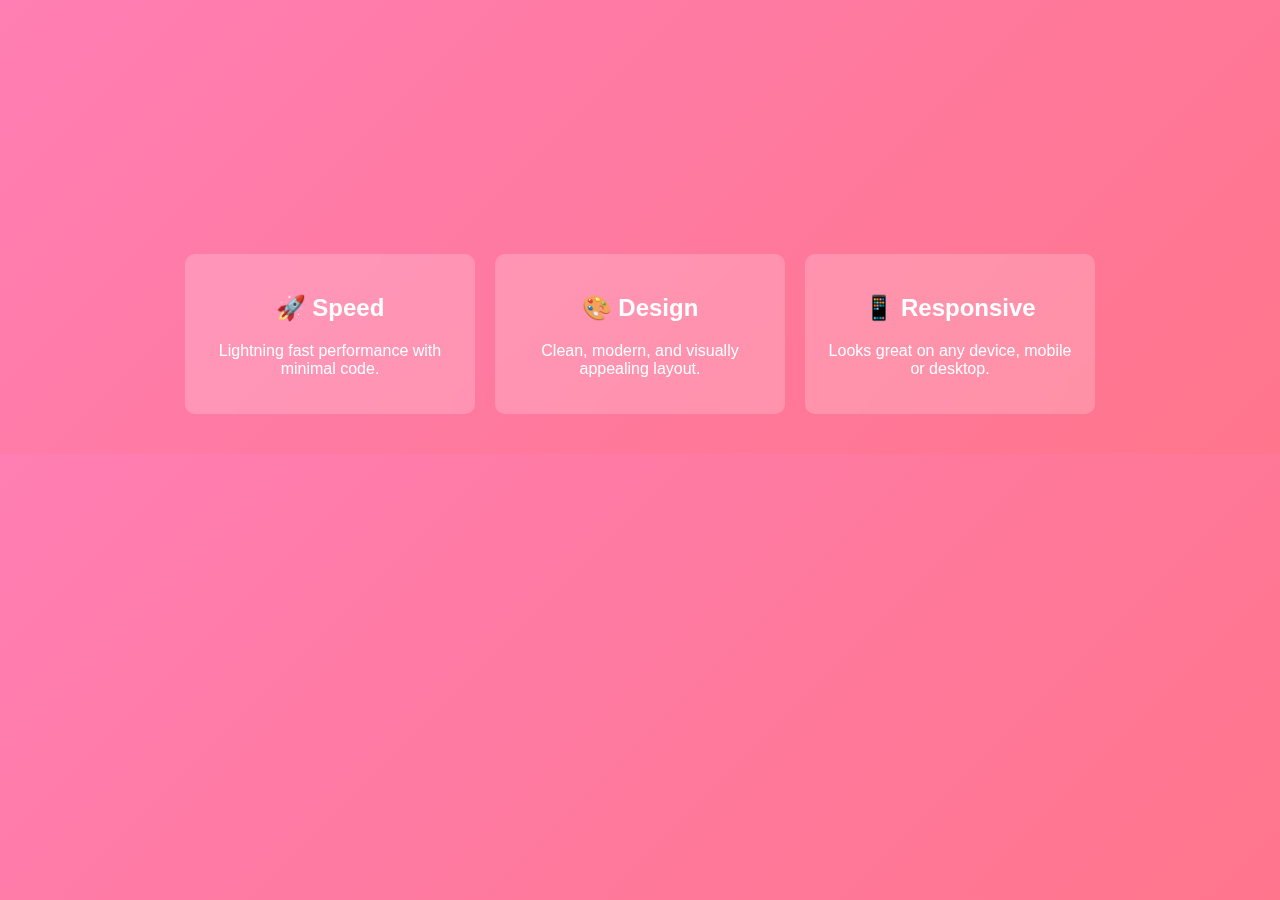
==== index.html @ 3ca34408 "Update index.html" ====
<!DOCTYPE html>
<html lang="en">
<head>
    <meta charset="UTF-8">
    <meta name="viewport" content="width=device-width, initial-scale=1.0">
    <title>Cool Display Website</title>
    <link rel="stylesheet" href="styles.css">
</head>
<body>

    <header>
        <h1 class="fade-in">Welcome to the Coolest Website!</h1>
        <p class="fade-in">Showcasing things in style.</p>
    </header>

    <section class="cards">
        <div class="card">
            <h2>🚀 Speed</h2>
            <p>Lightning fast performance with minimal code.</p>
        </div>
        <div class="card">
            <h2>🎨 Design</h2>
            <p>Clean, modern, and visually appealing layout.</p>
        </div>
        <div class="card">
            <h2>📱 Responsive</h2>
            <p>Looks great on any device, mobile or desktop.</p>
        </div>
    </section>

    <script src="script.js"></script>
</body>
</html>
---- styles.css ----
body {
    font-family: Arial, sans-serif;
    margin: 0;
    padding: 0;
    background: linear-gradient(135deg, #ff7eb3, #ff758c);
    color: white;
    text-align: center;
}

header {
    padding: 50px 20px;
}

.fade-in {
    opacity: 0;
    animation: fadeIn 1.5s ease-in forwards;
}

@keyframes fadeIn {
    from { opacity: 0; transform: translateY(-20px); }
    to { opacity: 1; transform: translateY(0); }
}

.cards {
    display: flex;
    justify-content: center;
    gap: 20px;
    padding: 40px;
    flex-wrap: wrap;
}

.card {
    background: rgba(255, 255, 255, 0.2);
    padding: 20px;
    border-radius: 10px;
    backdrop-filter: blur(10px);
    width: 250px;
    transition: transform 0.3s ease;
}

.card:hover {
    transform: scale(1.05);
}
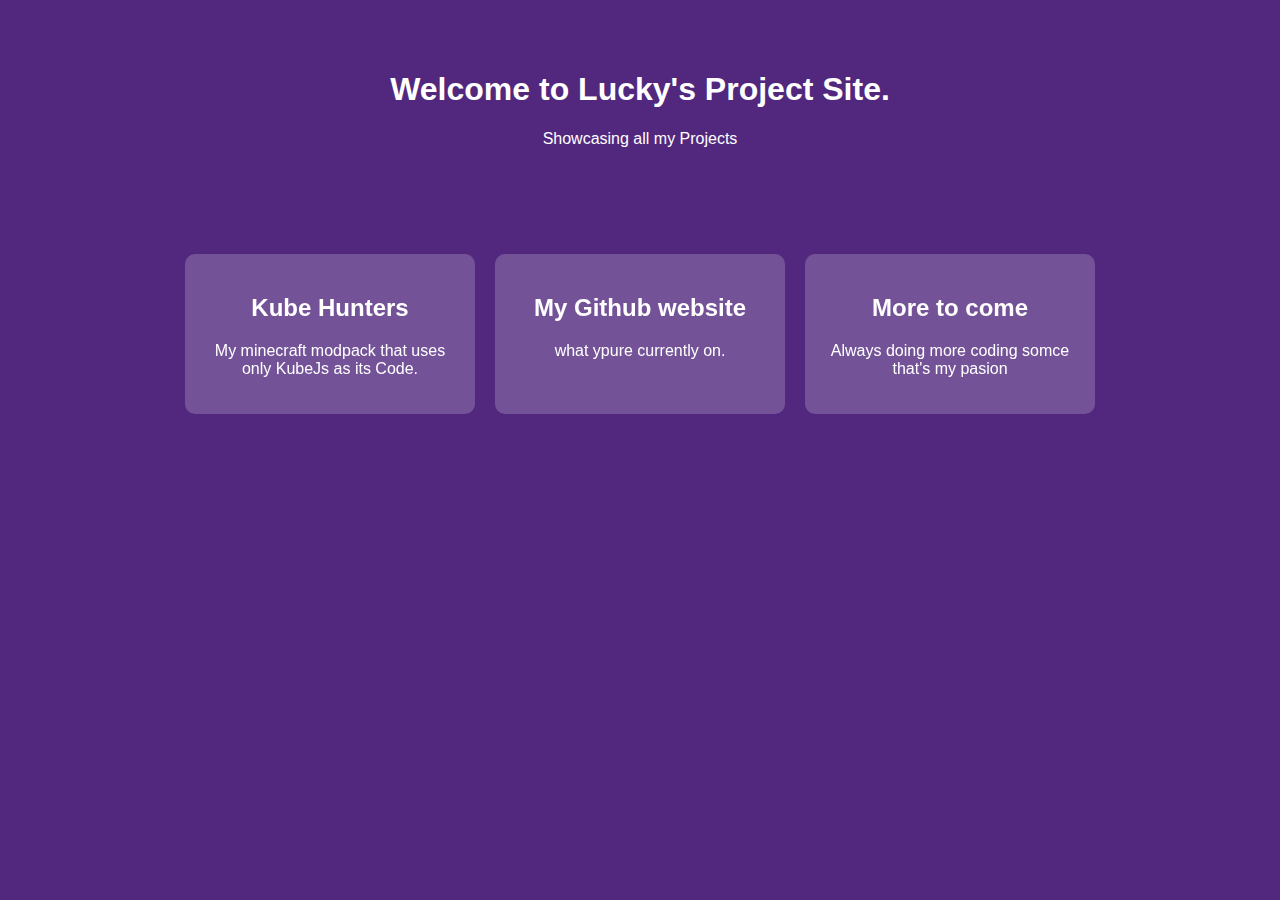
==== commit 907a18d0: "Update index.html" ====
--- a/index.html
+++ b/index.html
@@ -3,28 +3,28 @@
 <head>
     <meta charset="UTF-8">
     <meta name="viewport" content="width=device-width, initial-scale=1.0">
-    <title>Cool Display Website</title>
+    <title>Lucky's Project repo</title>
     <link rel="stylesheet" href="styles.css">
 </head>
 <body>
 
     <header>
-        <h1 class="fade-in">Welcome to the Coolest Website!</h1>
-        <p class="fade-in">Showcasing things in style.</p>
+        <h1 class="fade-in">Welcome to Lucky's Project Site.</h1>
+        <p class="fade-in">Showcasing all my Projects</p>
     </header>
 
     <section class="cards">
         <div class="card">
-            <h2>🚀 Speed</h2>
-            <p>Lightning fast performance with minimal code.</p>
+            <h2>Kube Hunters</h2>
+            <p>My minecraft modpack that uses only KubeJs as its Code.</p>
         </div>
         <div class="card">
-            <h2>🎨 Design</h2>
-            <p>Clean, modern, and visually appealing layout.</p>
+            <h2>My Github website</h2>
+            <p>what ypure currently on.</p>
         </div>
         <div class="card">
-            <h2>📱 Responsive</h2>
-            <p>Looks great on any device, mobile or desktop.</p>
+            <h2>More to come</h2>
+            <p>Always doing more coding somce that's my pasion</p>
         </div>
     </section>
 
--- a/styles.css
+++ b/styles.css
@@ -2,7 +2,7 @@
     font-family: Arial, sans-serif;
     margin: 0;
     padding: 0;
-    background: linear-gradient(135deg, #ff7eb3, #ff758c);
+    background: #52277E; /* Updated Background Color */
     color: white;
     text-align: center;
 }
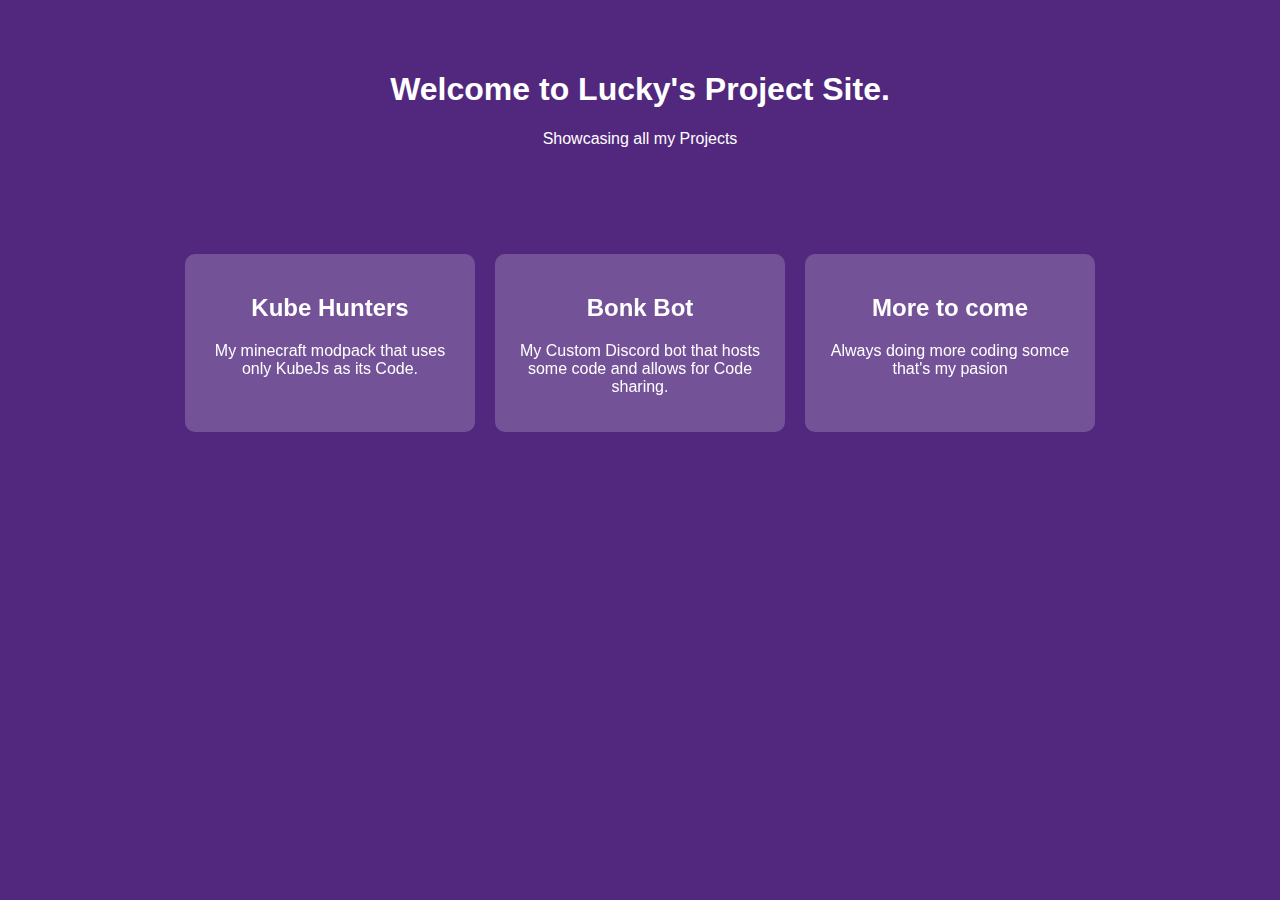
==== commit a2879415: "Update index.html" ====
--- a/index.html
+++ b/index.html
@@ -19,8 +19,8 @@
             <p>My minecraft modpack that uses only KubeJs as its Code.</p>
         </div>
         <div class="card">
-            <h2>My Github website</h2>
-            <p>what ypure currently on.</p>
+            <h2>Bonk Bot</h2>
+            <p>My Custom Discord bot that hosts some code and allows for Code sharing.</p>
         </div>
         <div class="card">
             <h2>More to come</h2>
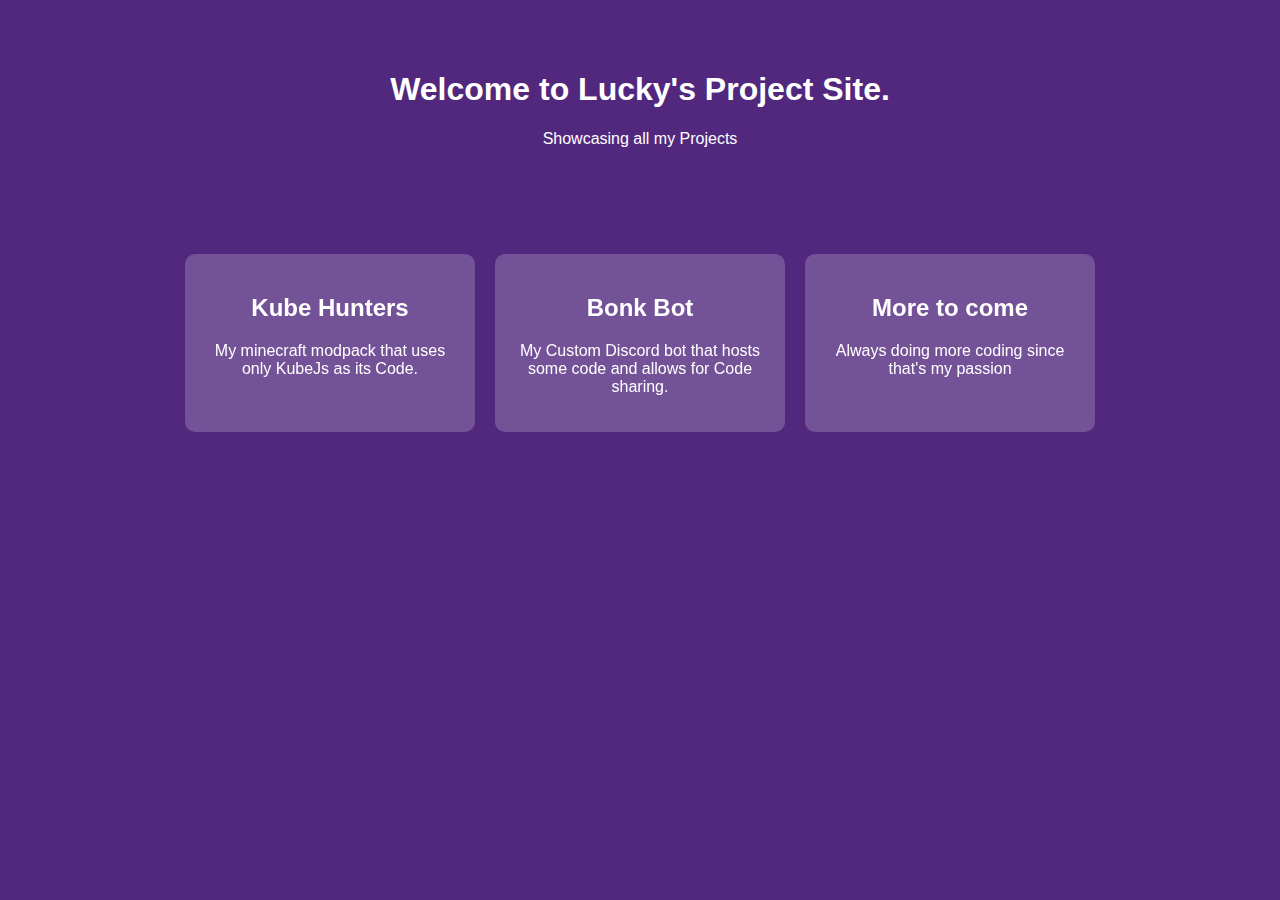
==== commit 061b142f: "Update index.html" ====
--- a/index.html
+++ b/index.html
@@ -24,7 +24,7 @@
         </div>
         <div class="card">
             <h2>More to come</h2>
-            <p>Always doing more coding somce that's my pasion</p>
+            <p>Always doing more coding since that's my passion</p>
         </div>
     </section>
 
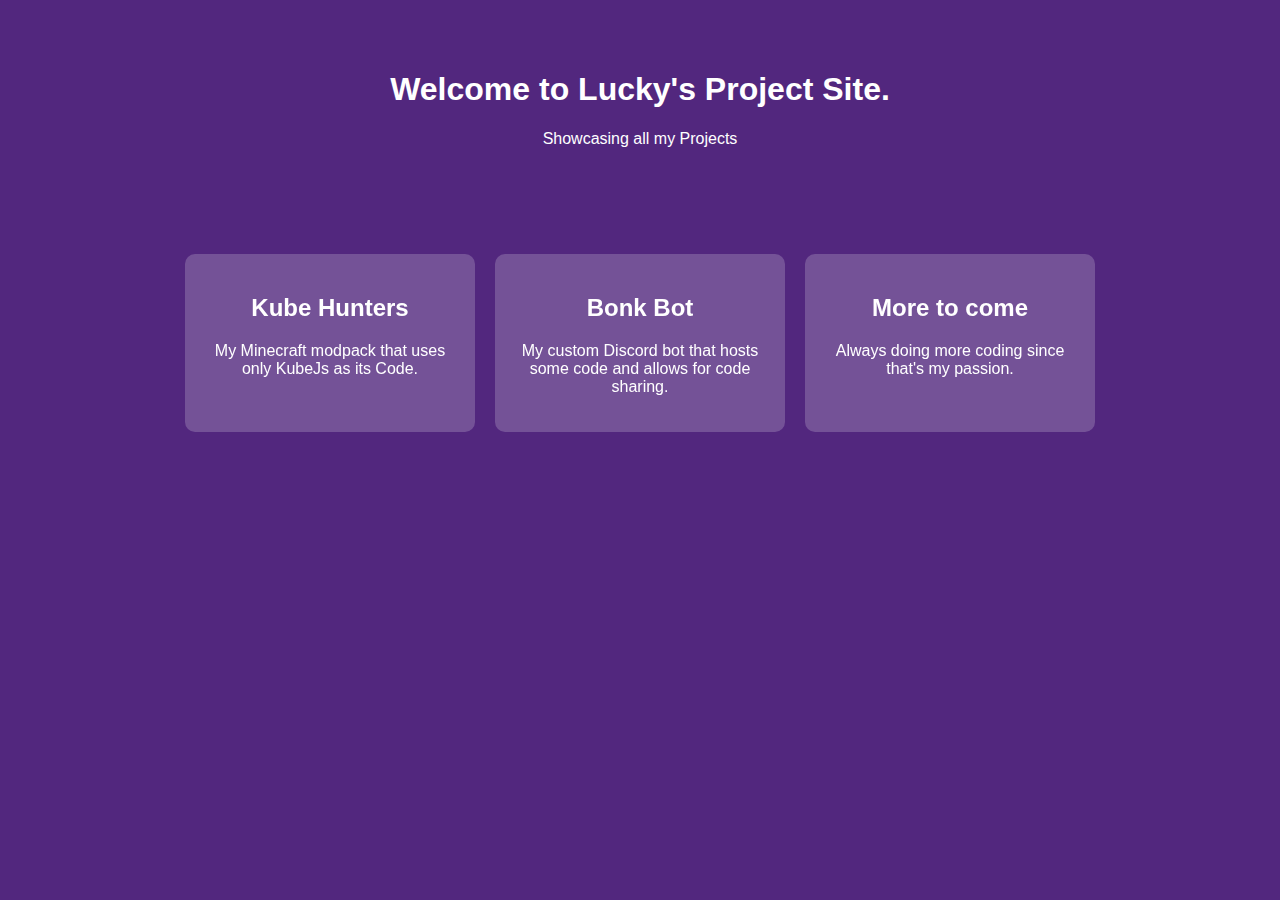
==== commit a5898c97: "update all" ====
--- a/index.html
+++ b/index.html
@@ -3,7 +3,7 @@
 <head>
     <meta charset="UTF-8">
     <meta name="viewport" content="width=device-width, initial-scale=1.0">
-    <title>Lucky's Project repo</title>
+    <title>Lucky's Project Repo</title>
     <link rel="stylesheet" href="styles.css">
 </head>
 <body>
@@ -14,18 +14,18 @@
     </header>
 
     <section class="cards">
-        <div class="card">
+        <a href="projects/kube-hunters.html" class="card">
             <h2>Kube Hunters</h2>
-            <p>My minecraft modpack that uses only KubeJs as its Code.</p>
-        </div>
-        <div class="card">
+            <p>My Minecraft modpack that uses only KubeJs as its Code.</p>
+        </a>
+        <a href="projects/bonk-bot.html" class="card">
             <h2>Bonk Bot</h2>
-            <p>My Custom Discord bot that hosts some code and allows for Code sharing.</p>
-        </div>
-        <div class="card">
+            <p>My custom Discord bot that hosts some code and allows for code sharing.</p>
+        </a>
+        <a href="projects/more-projects.html" class="card">
             <h2>More to come</h2>
-            <p>Always doing more coding since that's my passion</p>
-        </div>
+            <p>Always doing more coding since that's my passion.</p>
+        </a>
     </section>
 
     <script src="script.js"></script>
--- a/styles.css
+++ b/styles.css
@@ -2,7 +2,7 @@
     font-family: Arial, sans-serif;
     margin: 0;
     padding: 0;
-    background: #52277E; /* Updated Background Color */
+    background: #52277E;
     color: white;
     text-align: center;
 }
@@ -36,8 +36,30 @@
     backdrop-filter: blur(10px);
     width: 250px;
     transition: transform 0.3s ease;
+    text-decoration: none;
+    color: white;
+    display: block;
 }
 
 .card:hover {
     transform: scale(1.05);
-}+}
+
+.content {
+    max-width: 600px;
+    margin: 20px auto;
+    text-align: left;
+    background: rgba(255, 255, 255, 0.1);
+    padding: 20px;
+    border-radius: 10px;
+}
+
+.back-button {
+    display: inline-block;
+    margin-top: 20px;
+    padding: 10px 20px;
+    background: white;
+    color: #52277E;
+    text-decoration: none;
+    border-radius: 5px;
+}
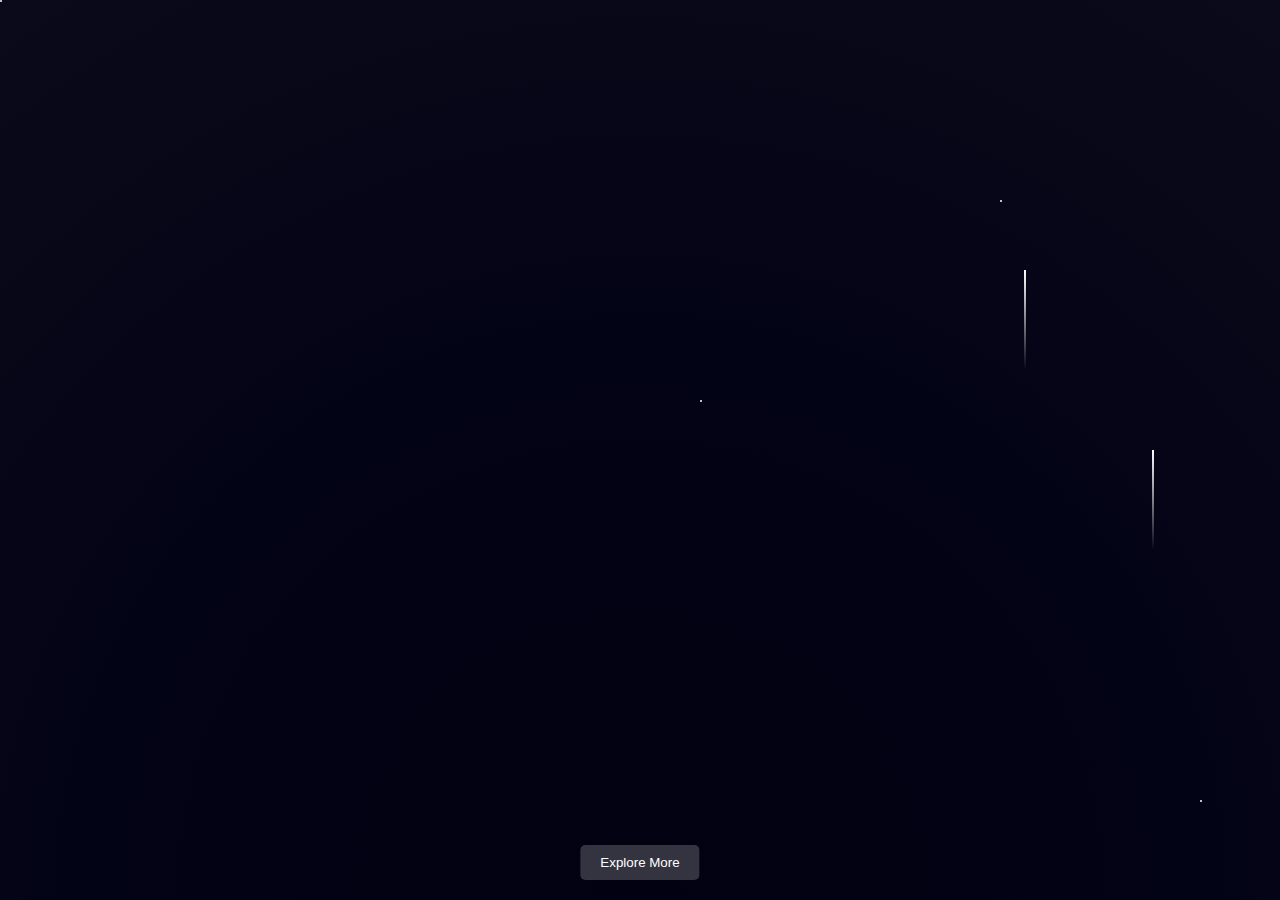
==== commit 6143bc75: "change index.html" ====
--- a/index.html
+++ b/index.html
@@ -3,31 +3,76 @@
 <head>
     <meta charset="UTF-8">
     <meta name="viewport" content="width=device-width, initial-scale=1.0">
-    <title>Lucky's Project Repo</title>
-    <link rel="stylesheet" href="styles.css">
+    <title>Starry Night Landing Page</title>
+    <style>
+        body, html {
+            margin: 0;
+            padding: 0;
+            width: 100%;
+            height: 100%;
+            overflow: hidden;
+            background: radial-gradient(circle at bottom, #020111, #030316, #0a0a1a);
+            color: white;
+            font-family: Arial, sans-serif;
+        }
+
+        .stars {
+            width: 2px;
+            height: 2px;
+            background: white;
+            position: absolute;
+            border-radius: 50%;
+            box-shadow: 
+                1000px 200px white, 
+                1500px 500px white, 
+                1200px 800px white,
+                300px 900px white,
+                700px 400px white;
+            animation: twinkling 2s infinite alternate;
+        }
+
+        @keyframes twinkling {
+            from { opacity: 0.5; }
+            to { opacity: 1; }
+        }
+
+        .shooting-star {
+            position: absolute;
+            width: 2px;
+            height: 100px;
+            background: linear-gradient(white, transparent);
+            animation: shooting 3s ease-in-out infinite;
+        }
+
+        @keyframes shooting {
+            0% { transform: translateX(0) translateY(0) scale(0); opacity: 1; }
+            50% { opacity: 1; }
+            100% { transform: translateX(-100vw) translateY(-100vh) scale(1); opacity: 0; }
+        }
+
+        .button {
+            position: absolute;
+            bottom: 20px;
+            left: 50%;
+            transform: translateX(-50%);
+            padding: 10px 20px;
+            background: rgba(255, 255, 255, 0.2);
+            border: none;
+            border-radius: 5px;
+            color: white;
+            cursor: pointer;
+            transition: background 0.3s ease;
+        }
+
+        .button:hover {
+            background: rgba(255, 255, 255, 0.4);
+        }
+    </style>
 </head>
 <body>
-
-    <header>
-        <h1 class="fade-in">Welcome to Lucky's Project Site.</h1>
-        <p class="fade-in">Showcasing all my Projects</p>
-    </header>
-
-    <section class="cards">
-        <a href="projects/kube-hunters.html" class="card">
-            <h2>Kube Hunters</h2>
-            <p>My Minecraft modpack that uses only KubeJs as its Code.</p>
-        </a>
-        <a href="projects/bonk-bot.html" class="card">
-            <h2>Bonk Bot</h2>
-            <p>My custom Discord bot that hosts some code and allows for code sharing.</p>
-        </a>
-        <a href="projects/more-projects.html" class="card">
-            <h2>More to come</h2>
-            <p>Always doing more coding since that's my passion.</p>
-        </a>
-    </section>
-
-    <script src="script.js"></script>
+    <div class="stars"></div>
+    <div class="shooting-star" style="top: 30%; left: 80%; animation-delay: 2s;"></div>
+    <div class="shooting-star" style="top: 50%; left: 90%; animation-delay: 5s;"></div>
+    <button class="button" onclick="window.location.href='main.html'">Explore More</button>
 </body>
 </html>
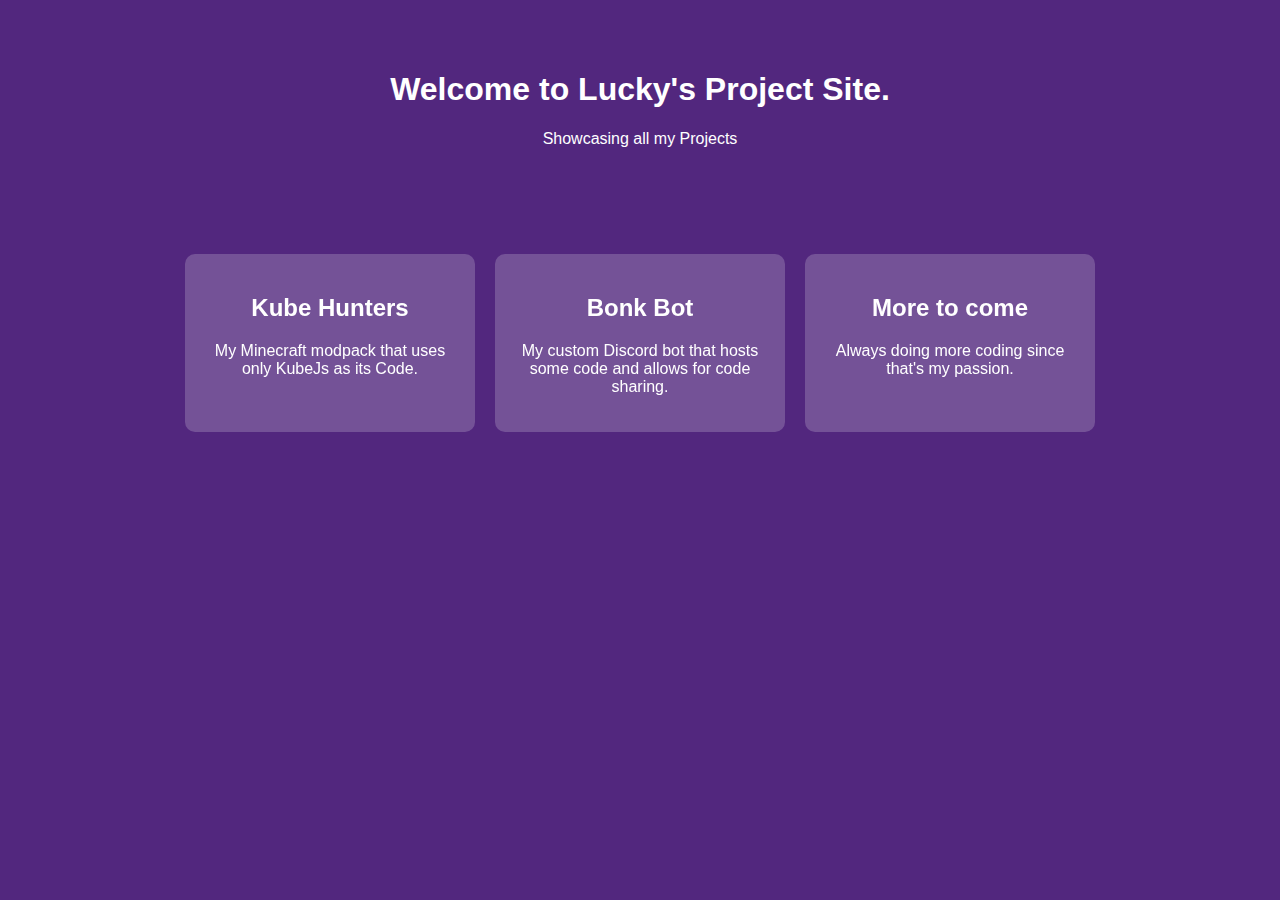
==== commit 6584e90f: "add more-to-come and change index, kube-hunters.html" ====
--- a/index.html
+++ b/index.html
@@ -3,76 +3,31 @@
 <head>
     <meta charset="UTF-8">
     <meta name="viewport" content="width=device-width, initial-scale=1.0">
-    <title>Starry Night Landing Page</title>
-    <style>
-        body, html {
-            margin: 0;
-            padding: 0;
-            width: 100%;
-            height: 100%;
-            overflow: hidden;
-            background: radial-gradient(circle at bottom, #020111, #030316, #0a0a1a);
-            color: white;
-            font-family: Arial, sans-serif;
-        }
-
-        .stars {
-            width: 2px;
-            height: 2px;
-            background: white;
-            position: absolute;
-            border-radius: 50%;
-            box-shadow: 
-                1000px 200px white, 
-                1500px 500px white, 
-                1200px 800px white,
-                300px 900px white,
-                700px 400px white;
-            animation: twinkling 2s infinite alternate;
-        }
-
-        @keyframes twinkling {
-            from { opacity: 0.5; }
-            to { opacity: 1; }
-        }
-
-        .shooting-star {
-            position: absolute;
-            width: 2px;
-            height: 100px;
-            background: linear-gradient(white, transparent);
-            animation: shooting 3s ease-in-out infinite;
-        }
-
-        @keyframes shooting {
-            0% { transform: translateX(0) translateY(0) scale(0); opacity: 1; }
-            50% { opacity: 1; }
-            100% { transform: translateX(-100vw) translateY(-100vh) scale(1); opacity: 0; }
-        }
-
-        .button {
-            position: absolute;
-            bottom: 20px;
-            left: 50%;
-            transform: translateX(-50%);
-            padding: 10px 20px;
-            background: rgba(255, 255, 255, 0.2);
-            border: none;
-            border-radius: 5px;
-            color: white;
-            cursor: pointer;
-            transition: background 0.3s ease;
-        }
-
-        .button:hover {
-            background: rgba(255, 255, 255, 0.4);
-        }
-    </style>
+    <title>Lucky's Project Repo</title>
+    <link rel="stylesheet" href="styles.css">
 </head>
 <body>
-    <div class="stars"></div>
-    <div class="shooting-star" style="top: 30%; left: 80%; animation-delay: 2s;"></div>
-    <div class="shooting-star" style="top: 50%; left: 90%; animation-delay: 5s;"></div>
-    <button class="button" onclick="window.location.href='main.html'">Explore More</button>
+
+    <header>
+        <h1 class="fade-in">Welcome to Lucky's Project Site.</h1>
+        <p class="fade-in">Showcasing all my Projects</p>
+    </header>
+
+    <section class="cards">
+        <a href="projects/kube-hunters.html" class="card">
+            <h2>Kube Hunters</h2>
+            <p>My Minecraft modpack that uses only KubeJs as its Code.</p>
+        </a>
+        <a href="projects/bonk-bot.html" class="card">
+            <h2>Bonk Bot</h2>
+            <p>My custom Discord bot that hosts some code and allows for code sharing.</p>
+        </a>
+        <a href="projects/more-to-come.html" class="card">
+            <h2>More to come</h2>
+            <p>Always doing more coding since that's my passion.</p>
+        </a>
+    </section>
+
+    <script src="script.js"></script>
 </body>
 </html>
--- a/styles.css
+++ b/styles.css
@@ -0,0 +1,74 @@
+body {
+    font-family: Arial, sans-serif;
+    margin: 0;
+    padding: 0;
+    background: #52277E;
+    color: white;
+    text-align: center;
+}
+
+header {
+    padding: 50px 20px;
+}
+
+.fade-in {
+    opacity: 0;
+    animation: fadeIn 1.5s ease-in forwards;
+}
+
+@keyframes fadeIn {
+    from { opacity: 0; transform: translateY(-20px); }
+    to { opacity: 1; transform: translateY(0); }
+}
+
+.cards {
+    display: flex;
+    justify-content: center;
+    gap: 20px;
+    padding: 40px;
+    flex-wrap: wrap;
+}
+
+.card {
+    background: rgba(255, 255, 255, 0.2);
+    padding: 20px;
+    border-radius: 10px;
+    backdrop-filter: blur(10px);
+    width: 250px;
+    transition: transform 0.3s ease;
+    text-decoration: none;
+    color: white;
+    display: block;
+}
+
+.card:hover {
+    transform: scale(1.05);
+}
+
+.content {
+    max-width: 600px;
+    margin: 20px auto;
+    text-align: left;
+    background: rgba(255, 255, 255, 0.1);
+    padding: 20px;
+    border-radius: 10px;
+}
+
+.back-button {
+    display: inline-block;
+    margin-top: 20px;
+    padding: 12px 24px;
+    background: white;
+    color: #52277E;
+    text-decoration: none;
+    border-radius: 5px;
+    font-weight: bold;
+    transition: background 0.3s ease, color 0.3s ease;
+}
+
+.back-button:hover {
+    background: #ffdd57;
+    color: #52277E;
+    cursor: pointer;
+}
+
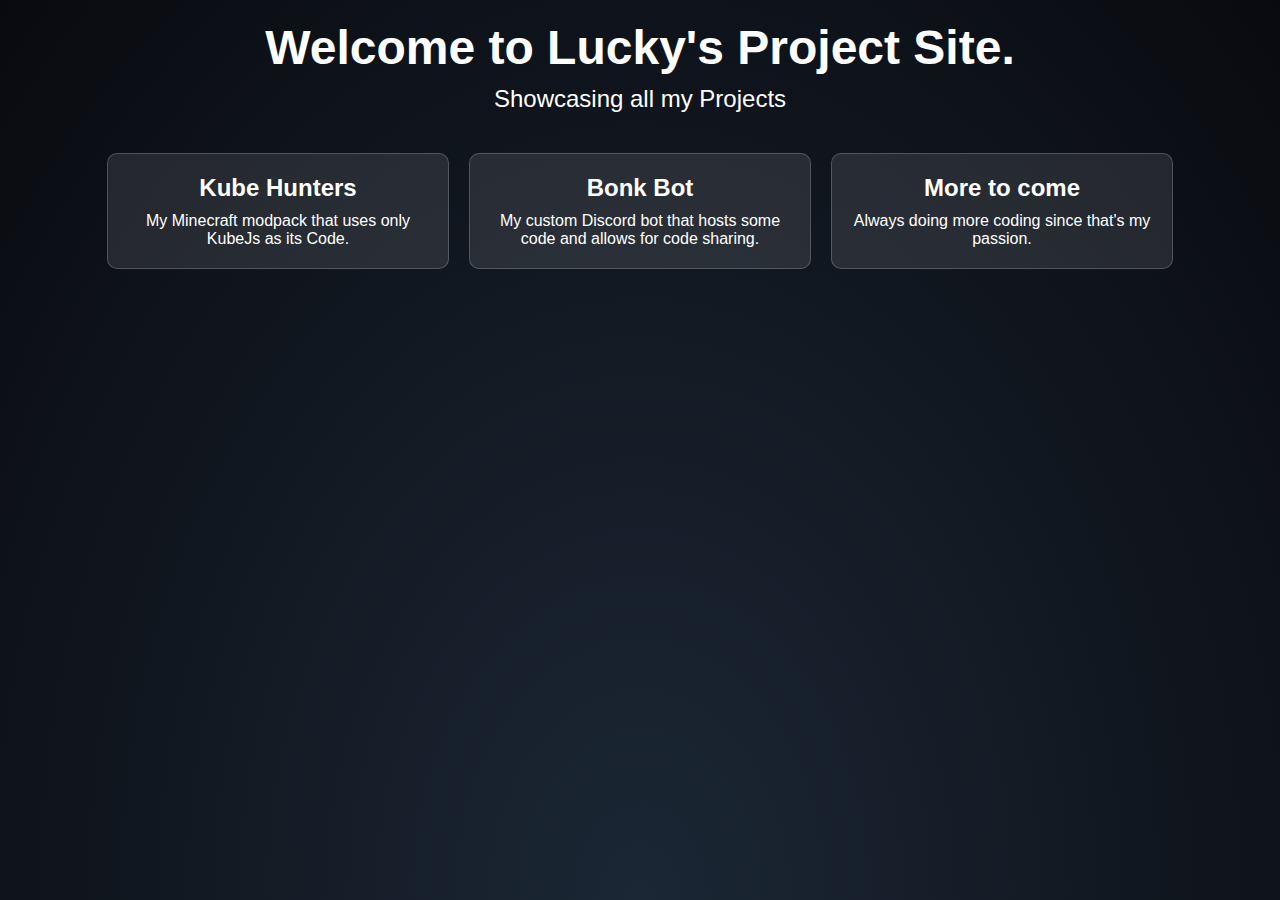
==== commit 13c2c79f: "update index.html" ====
--- a/index.html
+++ b/index.html
@@ -1,33 +1,219 @@
 <!DOCTYPE html>
 <html lang="en">
 <head>
-    <meta charset="UTF-8">
-    <meta name="viewport" content="width=device-width, initial-scale=1.0">
-    <title>Lucky's Project Repo</title>
-    <link rel="stylesheet" href="styles.css">
+  <meta charset="UTF-8">
+  <meta name="viewport" content="width=device-width, initial-scale=1.0">
+  <title>Lucky's Project Repo</title>
+  <style>
+    body, html {
+      margin: 0;
+      padding: 0;
+      height: 100%;
+      overflow: hidden;
+      background: radial-gradient(ellipse at bottom, #1b2735 0%, #090a0f 100%);
+      color: white;
+      font-family: Arial, sans-serif;
+    }
+
+    .stars {
+      position: absolute;
+      top: 0;
+      left: 0;
+      width: 100%;
+      height: 100%;
+      background: transparent;
+      overflow: hidden;
+      z-index: -1;
+    }
+
+    .star {
+      position: absolute;
+      background: white;
+      border-radius: 50%;
+      animation: twinkle linear infinite;
+    }
+
+    .shooting-star {
+      position: absolute;
+      width: 2px;
+      height: 2px;
+      background: white;
+      opacity: 0;
+      animation: shoot linear infinite;
+    }
+
+    @keyframes twinkle {
+      0%, 100% { opacity: 0.5; }
+      50% { opacity: 1; }
+    }
+
+    @keyframes shoot {
+      0% {
+        opacity: 0;
+        transform: translateX(0) translateY(0);
+      }
+      10% {
+        opacity: 1;
+      }
+      90% {
+        opacity: 1;
+      }
+      100% {
+        opacity: 0;
+        transform: translateX(100vw) translateY(100vh);
+      }
+    }
+
+    header {
+      text-align: center;
+      padding: 20px;
+      position: relative;
+      z-index: 1;
+    }
+
+    header h1 {
+      font-size: 3rem;
+      margin: 0;
+      animation: fade-in 2s ease-in;
+    }
+
+    header p {
+      font-size: 1.5rem;
+      margin: 10px 0 0;
+      animation: fade-in 2s ease-in;
+    }
+
+    @keyframes fade-in {
+      0% { opacity: 0; }
+      100% { opacity: 1; }
+    }
+
+    .cards {
+      display: flex;
+      justify-content: center;
+      gap: 20px;
+      padding: 20px;
+      position: relative;
+      z-index: 1;
+    }
+
+    .card {
+      background: rgba(255, 255, 255, 0.1);
+      border: 1px solid rgba(255, 255, 255, 0.2);
+      border-radius: 10px;
+      padding: 20px;
+      width: 300px;
+      text-align: center;
+      text-decoration: none;
+      color: white;
+      transition: transform 0.3s ease, background 0.3s ease;
+    }
+
+    .card:hover {
+      transform: scale(1.05);
+      background: rgba(255, 255, 255, 0.2);
+    }
+
+    .card h2 {
+      margin: 0 0 10px;
+      font-size: 1.5rem;
+    }
+
+    .card p {
+      margin: 0;
+      font-size: 1rem;
+    }
+    .sparkle {
+    position: absolute;
+    background: white;
+    border-radius: 50%;
+    opacity: 0;
+    animation: sparkle 2s infinite;
+    }
+
+    @keyframes sparkle {
+    0%, 100% {
+        transform: scale(0.5);
+        opacity: 0;
+    }
+    50% {
+        transform: scale(1.5);
+        opacity: 1;
+    }
+    }
+  </style>
 </head>
 <body>
-
-    <header>
-        <h1 class="fade-in">Welcome to Lucky's Project Site.</h1>
-        <p class="fade-in">Showcasing all my Projects</p>
-    </header>
-
-    <section class="cards">
-        <a href="projects/kube-hunters.html" class="card">
-            <h2>Kube Hunters</h2>
-            <p>My Minecraft modpack that uses only KubeJs as its Code.</p>
-        </a>
-        <a href="projects/bonk-bot.html" class="card">
-            <h2>Bonk Bot</h2>
-            <p>My custom Discord bot that hosts some code and allows for code sharing.</p>
-        </a>
-        <a href="projects/more-to-come.html" class="card">
-            <h2>More to come</h2>
-            <p>Always doing more coding since that's my passion.</p>
-        </a>
-    </section>
-
-    <script src="script.js"></script>
+  <div class="stars" id="stars"></div>
+  <div class="shooting-stars" id="shooting-stars"></div>
+
+  <header>
+    <h1 class="fade-in">Welcome to Lucky's Project Site.</h1>
+    <p class="fade-in">Showcasing all my Projects</p>
+  </header>
+
+  <section class="cards">
+    <a href="projects/kube-hunters.html" class="card">
+      <h2>Kube Hunters</h2>
+      <p>My Minecraft modpack that uses only KubeJs as its Code.</p>
+    </a>
+    <a href="projects/bonk-bot.html" class="card">
+      <h2>Bonk Bot</h2>
+      <p>My custom Discord bot that hosts some code and allows for code sharing.</p>
+    </a>
+    <a href="projects/more-to-come.html" class="card">
+      <h2>More to come</h2>
+      <p>Always doing more coding since that's my passion.</p>
+    </a>
+  </section>
+
+  <script>
+    // Generate random stars
+    const starsContainer = document.getElementById('stars');
+    const starCount = 200;
+
+    for (let i = 0; i < starCount; i++) {
+      const star = document.createElement('div');
+      star.classList.add('star');
+      star.style.top = `${Math.random() * 100}%`;
+      star.style.left = `${Math.random() * 100}%`;
+      star.style.width = `${Math.random() * 3}px`;
+      star.style.height = star.style.width;
+      star.style.animationDuration = `${Math.random() * 3 + 1}s`;
+      starsContainer.appendChild(star);
+    }
+
+    // Generate shooting stars
+    const shootingStarsContainer = document.getElementById('shooting-stars');
+
+    function createShootingStar() {
+      const shootingStar = document.createElement('div');
+      shootingStar.classList.add('shooting-star');
+      shootingStar.style.top = `${Math.random() * 100}%`;
+      shootingStar.style.left = `${Math.random() * 100}%`;
+      shootingStar.style.animationDuration = `${Math.random() * 2 + 1}s`;
+      shootingStarsContainer.appendChild(shootingStar);
+
+      setTimeout(() => {
+        shootingStar.remove();
+      }, 3000); // Remove shooting star after animation
+    }
+
+    // Generate sparkly stars
+    const sparkleCount = 100; // Number of sparkly stars
+
+    for (let i = 0; i < sparkleCount; i++) {
+    const sparkle = document.createElement('div');
+    sparkle.classList.add('sparkle');
+    sparkle.style.top = `${Math.random() * 100}%`;
+    sparkle.style.left = `${Math.random() * 100}%`;
+    sparkle.style.width = `${Math.random() * 2 + 1}px`;
+    sparkle.style.height = sparkle.style.width;
+    sparkle.style.animationDuration = `${Math.random() * 2 + 1}s`;
+    starsContainer.appendChild(sparkle);
+    }
+
+    setInterval(createShootingStar, 1000); // Create a shooting star every second
+  </script>
 </body>
-</html>
+</html>